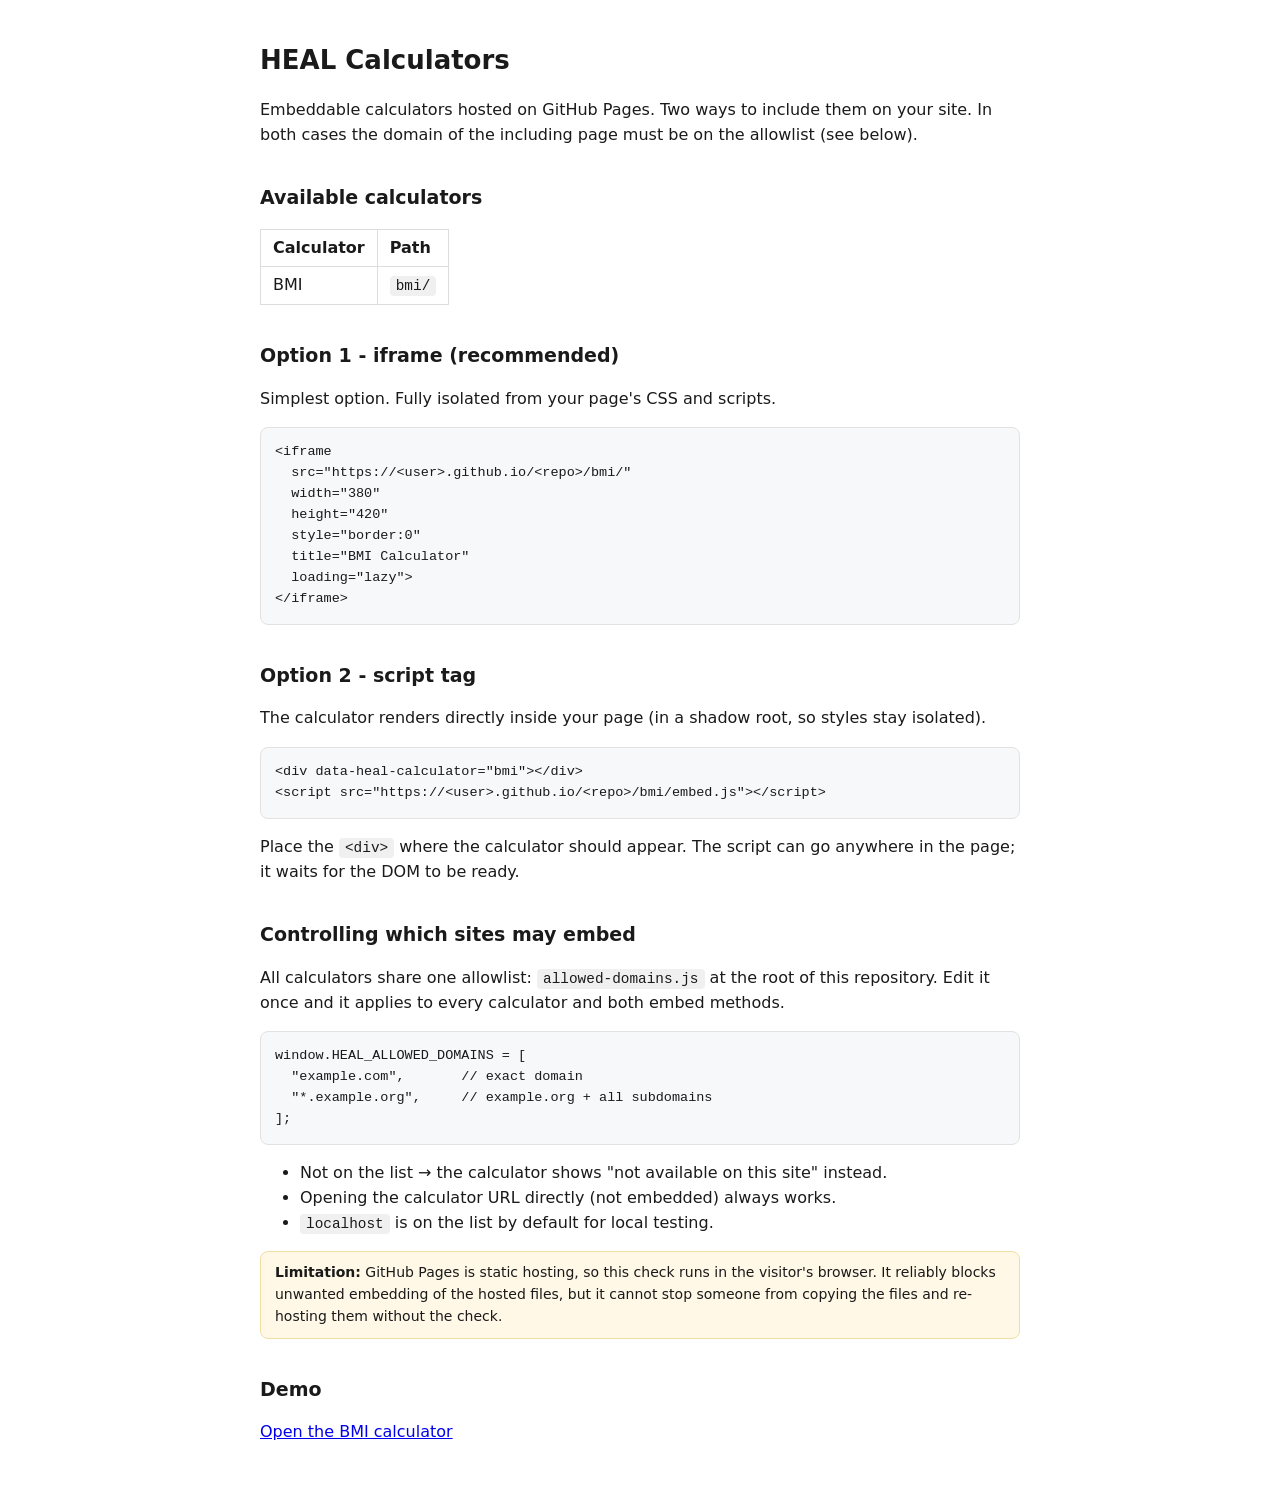
==== index.html @ 7762a685 "Add BMI calculator with embeddable calculator framework - bmi/: calculator (iframe page, script-tag " ====
<!DOCTYPE html>
<html lang="en">
<head>
  <meta charset="utf-8">
  <meta name="viewport" content="width=device-width, initial-scale=1">
  <title>HEAL Calculators - Embedding Guide</title>
  <style>
    body {
      max-width: 760px;
      margin: 40px auto;
      padding: 0 20px;
      font-family: system-ui, -apple-system, "Segoe UI", sans-serif;
      font-size: 16px;
      line-height: 1.55;
      color: #1a1a1a;
    }
    h1 { font-size: 26px; }
    h2 { font-size: 19px; margin-top: 36px; }
    code {
      background: #f0f0f0;
      padding: 2px 6px;
      border-radius: 4px;
      font-size: 0.9em;
    }
    pre {
      background: #f6f8fa;
      border: 1px solid #e2e2e2;
      border-radius: 8px;
      padding: 14px;
      overflow-x: auto;
      font-size: 13.5px;
    }
    table { border-collapse: collapse; }
    td, th { border: 1px solid #ddd; padding: 6px 12px; text-align: left; }
    .note {
      background: #fff8e6;
      border: 1px solid #f0dfa0;
      border-radius: 8px;
      padding: 10px 14px;
      font-size: 14px;
    }
  </style>
</head>
<body>
  <h1>HEAL Calculators</h1>
  <p>Embeddable calculators hosted on GitHub Pages. Two ways to include them on your site. In both cases the domain of the including page must be on the allowlist (see below).</p>

  <h2>Available calculators</h2>
  <table>
    <tr><th>Calculator</th><th>Path</th></tr>
    <tr><td>BMI</td><td><code>bmi/</code></td></tr>
  </table>

  <h2>Option 1 - iframe (recommended)</h2>
  <p>Simplest option. Fully isolated from your page's CSS and scripts.</p>
  <pre>&lt;iframe
  src="https://&lt;user&gt;.github.io/&lt;repo&gt;/bmi/"
  width="380"
  height="420"
  style="border:0"
  title="BMI Calculator"
  loading="lazy"&gt;
&lt;/iframe&gt;</pre>

  <h2>Option 2 - script tag</h2>
  <p>The calculator renders directly inside your page (in a shadow root, so styles stay isolated).</p>
  <pre>&lt;div data-heal-calculator="bmi"&gt;&lt;/div&gt;
&lt;script src="https://&lt;user&gt;.github.io/&lt;repo&gt;/bmi/embed.js"&gt;&lt;/script&gt;</pre>
  <p>Place the <code>&lt;div&gt;</code> where the calculator should appear. The script can go anywhere in the page; it waits for the DOM to be ready.</p>

  <h2>Controlling which sites may embed</h2>
  <p>All calculators share one allowlist: <code>allowed-domains.js</code> at the root of this repository. Edit it once and it applies to every calculator and both embed methods.</p>
  <pre>window.HEAL_ALLOWED_DOMAINS = [
  "example.com",       // exact domain
  "*.example.org",     // example.org + all subdomains
];</pre>
  <ul>
    <li>Not on the list &rarr; the calculator shows "not available on this site" instead.</li>
    <li>Opening the calculator URL directly (not embedded) always works.</li>
    <li><code>localhost</code> is on the list by default for local testing.</li>
  </ul>
  <p class="note"><strong>Limitation:</strong> GitHub Pages is static hosting, so this check runs in the visitor's browser. It reliably blocks unwanted embedding of the hosted files, but it cannot stop someone from copying the files and re-hosting them without the check.</p>

  <h2>Demo</h2>
  <p><a href="bmi/">Open the BMI calculator</a></p>
</body>
</html>
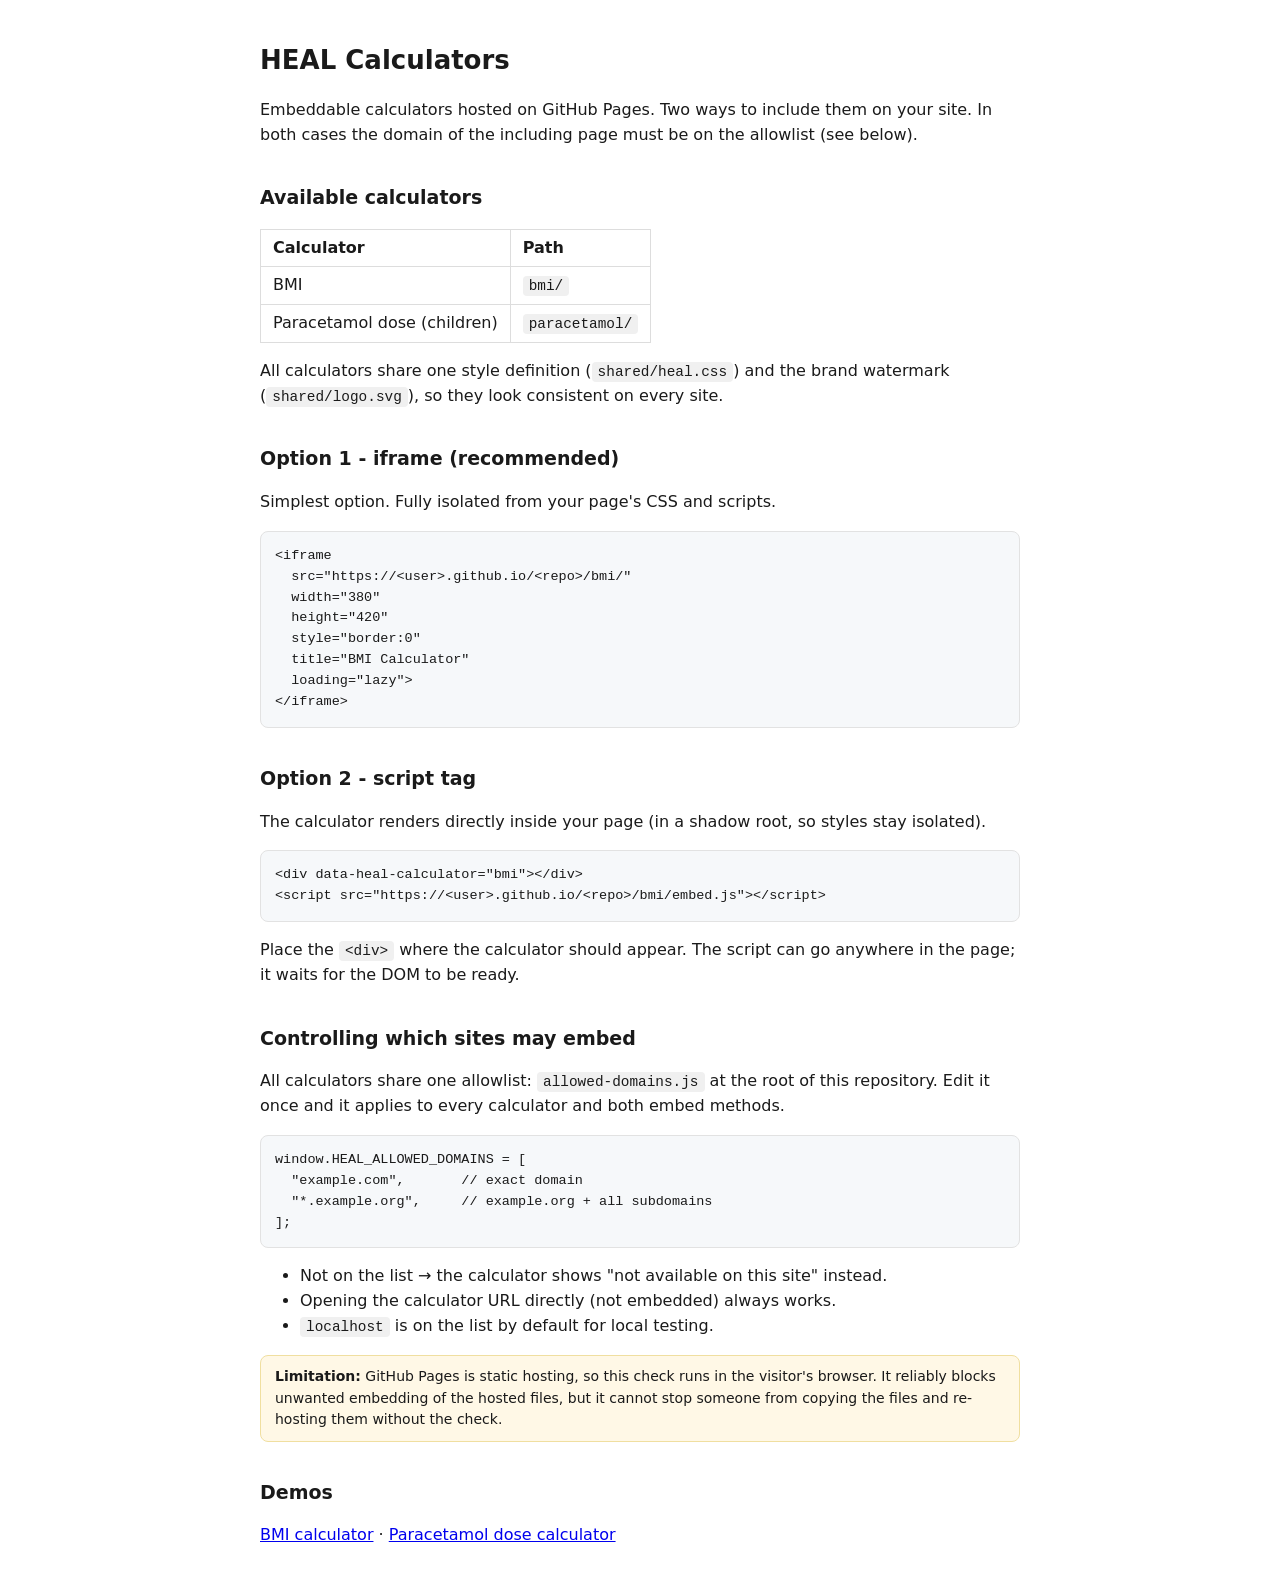
==== commit db122665: "Add paracetamol calculator, shared style definition, brand watermark - paracetamol/: weight-based ch" ====
--- a/index.html
+++ b/index.html
@@ -49,7 +49,9 @@
   <table>
     <tr><th>Calculator</th><th>Path</th></tr>
     <tr><td>BMI</td><td><code>bmi/</code></td></tr>
+    <tr><td>Paracetamol dose (children)</td><td><code>paracetamol/</code></td></tr>
   </table>
+  <p>All calculators share one style definition (<code>shared/heal.css</code>) and the brand watermark (<code>shared/logo.svg</code>), so they look consistent on every site.</p>
 
   <h2>Option 1 - iframe (recommended)</h2>
   <p>Simplest option. Fully isolated from your page's CSS and scripts.</p>
@@ -81,7 +83,10 @@
   </ul>
   <p class="note"><strong>Limitation:</strong> GitHub Pages is static hosting, so this check runs in the visitor's browser. It reliably blocks unwanted embedding of the hosted files, but it cannot stop someone from copying the files and re-hosting them without the check.</p>
 
-  <h2>Demo</h2>
-  <p><a href="bmi/">Open the BMI calculator</a></p>
+  <h2>Demos</h2>
+  <p>
+    <a href="bmi/">BMI calculator</a> ·
+    <a href="paracetamol/">Paracetamol dose calculator</a>
+  </p>
 </body>
 </html>
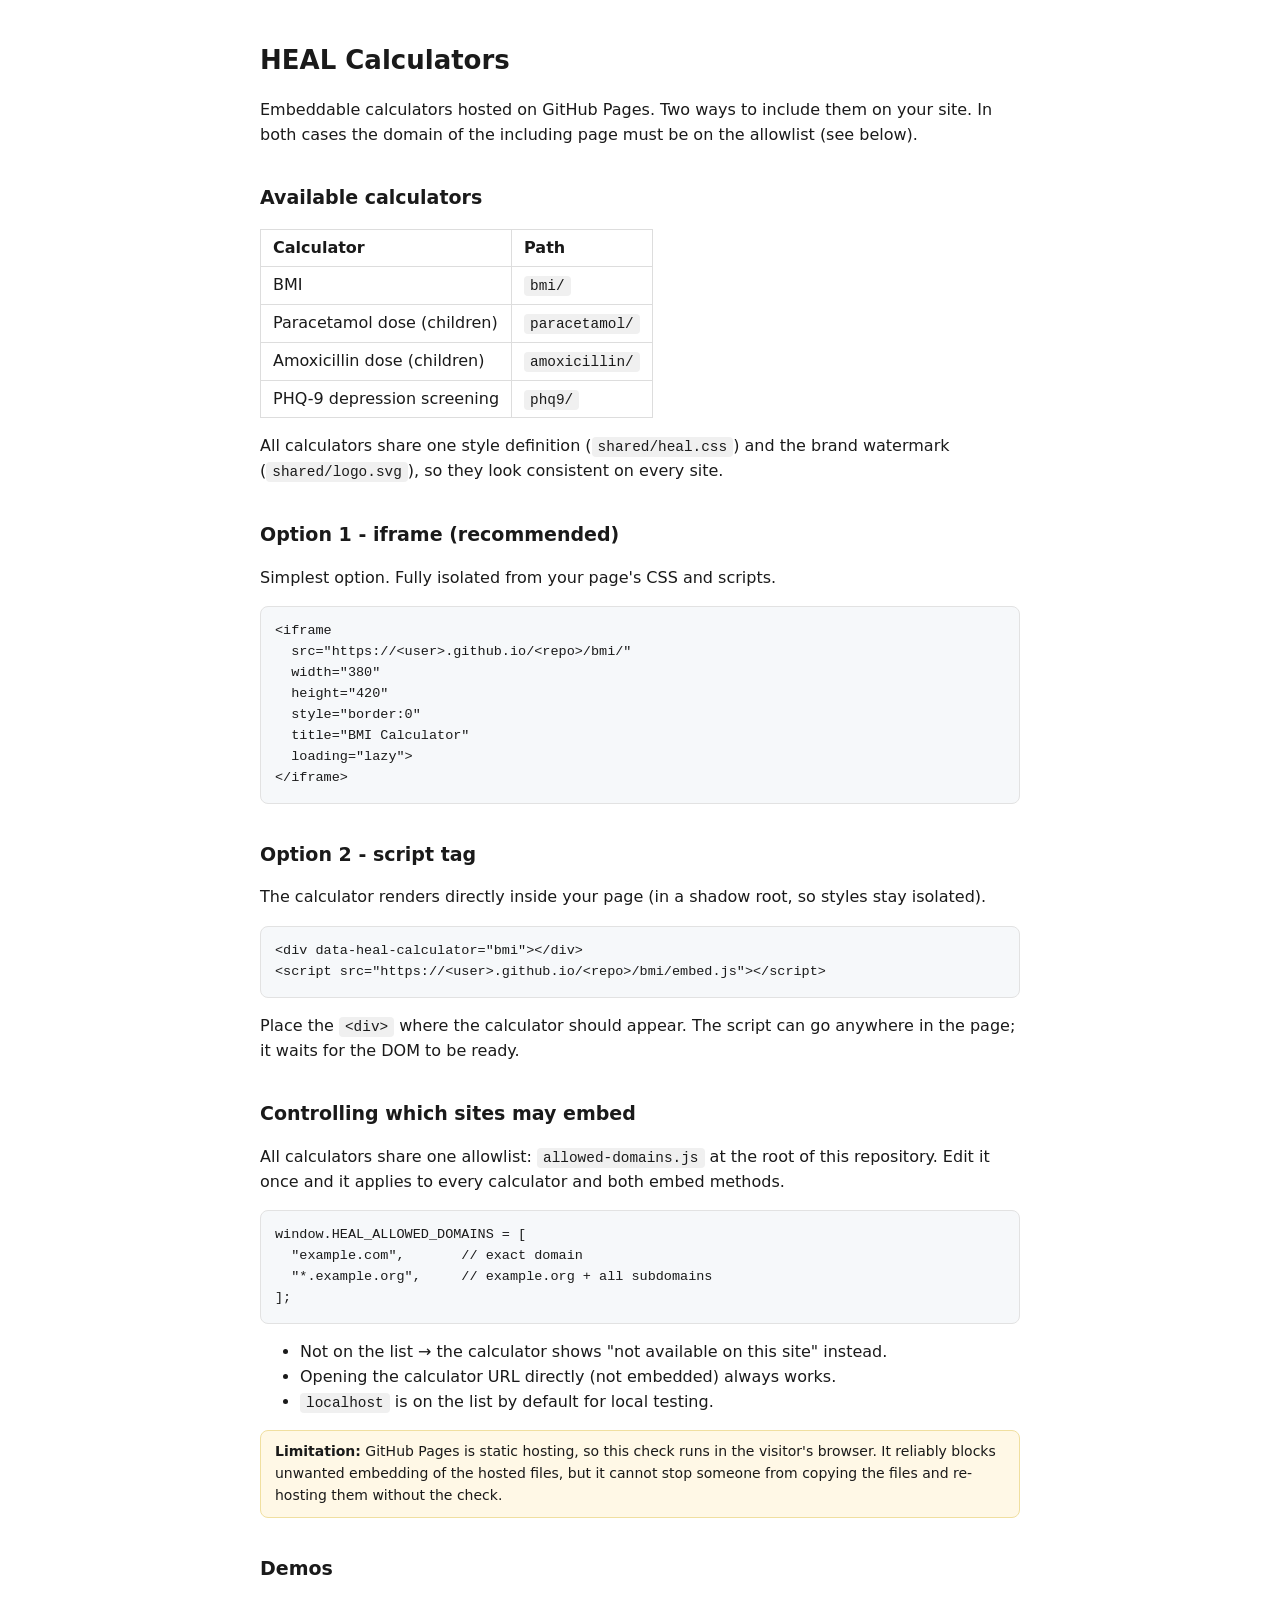
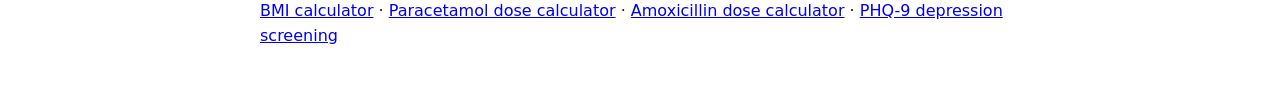
==== commit 7f65559c: "Add amoxicillin and PHQ-9, promote dose-card styles to shared css - amoxicillin/: paediatric dose ca" ====
--- a/index.html
+++ b/index.html
@@ -50,6 +50,8 @@
     <tr><th>Calculator</th><th>Path</th></tr>
     <tr><td>BMI</td><td><code>bmi/</code></td></tr>
     <tr><td>Paracetamol dose (children)</td><td><code>paracetamol/</code></td></tr>
+    <tr><td>Amoxicillin dose (children)</td><td><code>amoxicillin/</code></td></tr>
+    <tr><td>PHQ-9 depression screening</td><td><code>phq9/</code></td></tr>
   </table>
   <p>All calculators share one style definition (<code>shared/heal.css</code>) and the brand watermark (<code>shared/logo.svg</code>), so they look consistent on every site.</p>
 
@@ -86,7 +88,9 @@
   <h2>Demos</h2>
   <p>
     <a href="bmi/">BMI calculator</a> ·
-    <a href="paracetamol/">Paracetamol dose calculator</a>
+    <a href="paracetamol/">Paracetamol dose calculator</a> ·
+    <a href="amoxicillin/">Amoxicillin dose calculator</a> ·
+    <a href="phq9/">PHQ-9 depression screening</a>
   </p>
 </body>
 </html>
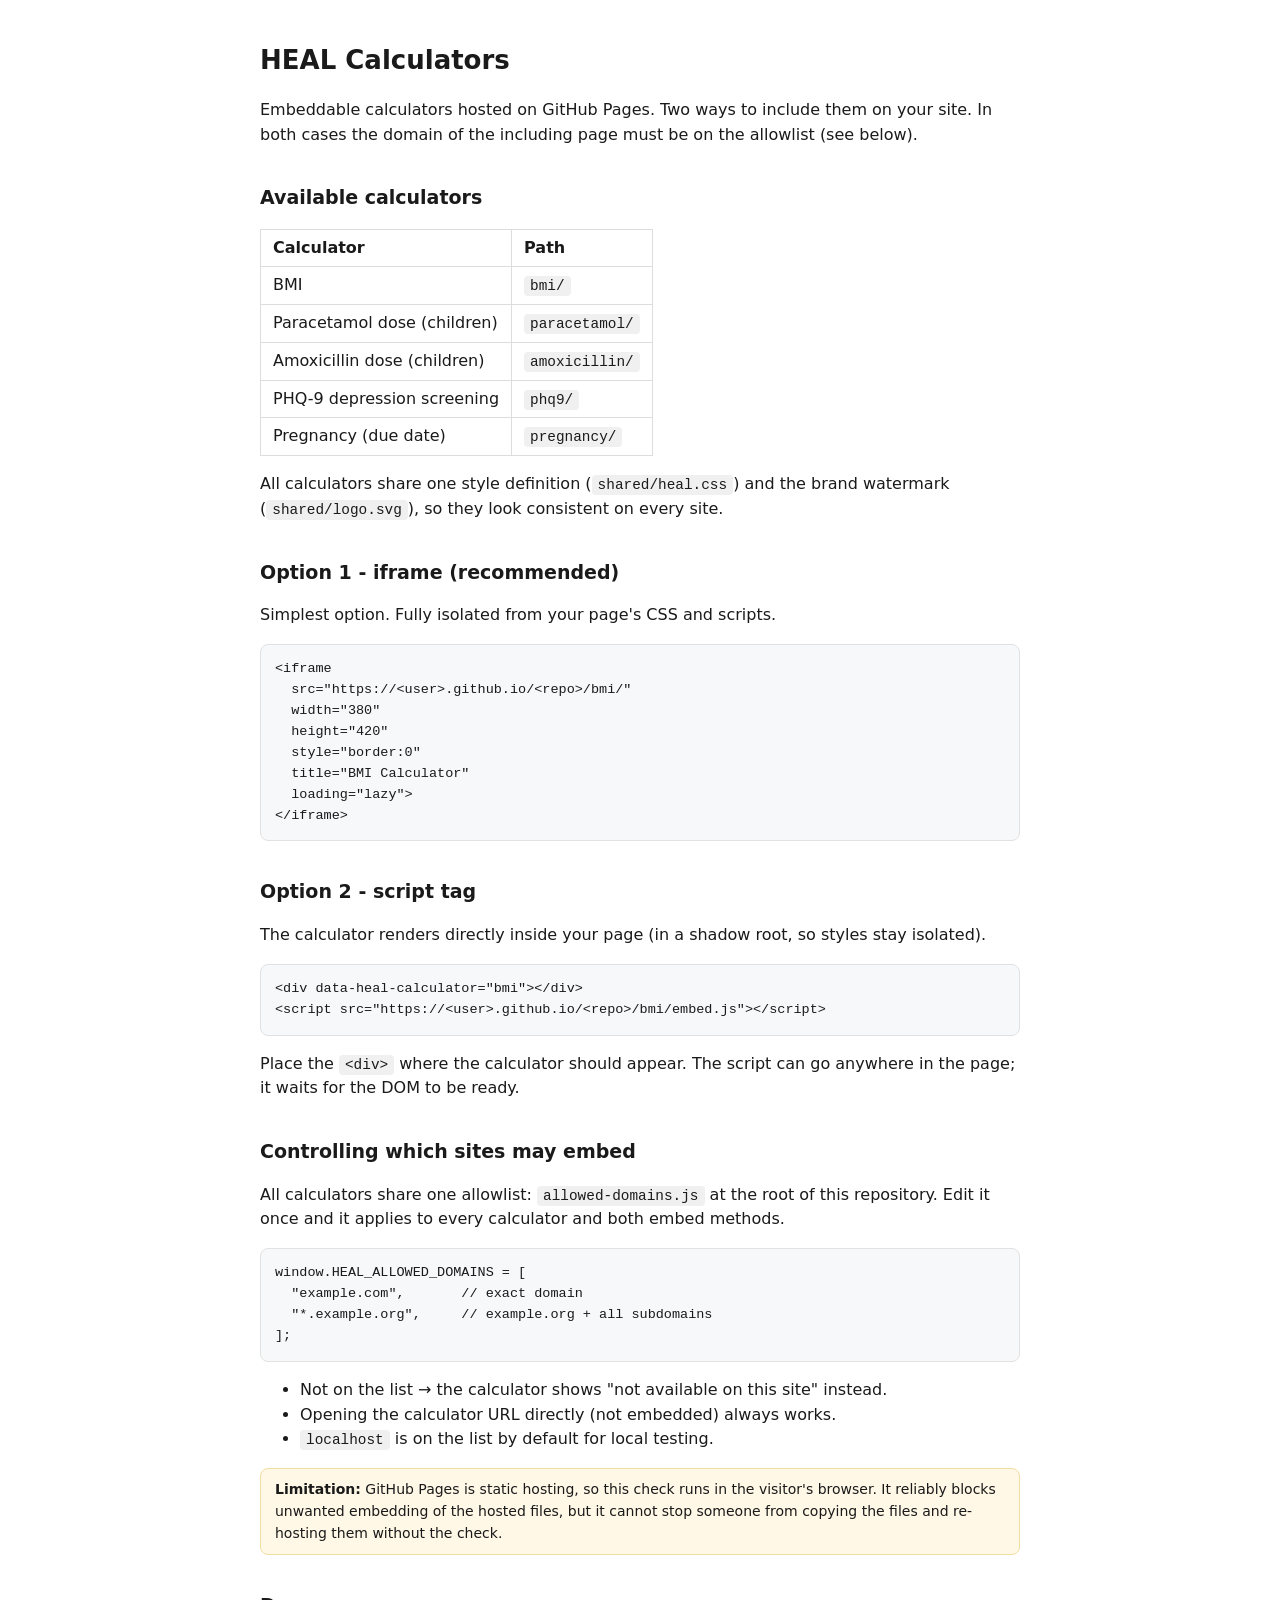
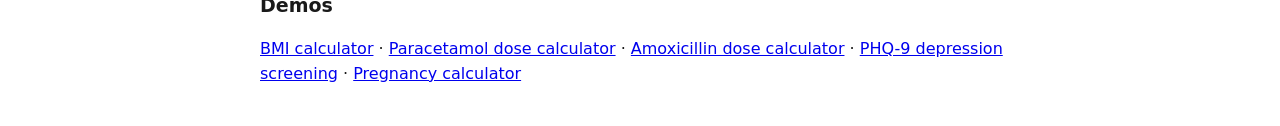
==== commit 4311e1b6: "Add pregnancy calculator, PHQ-9 wizard redesign, paracetamol mL rounding revert - pregnancy/: 8 mode" ====
--- a/index.html
+++ b/index.html
@@ -52,6 +52,7 @@
     <tr><td>Paracetamol dose (children)</td><td><code>paracetamol/</code></td></tr>
     <tr><td>Amoxicillin dose (children)</td><td><code>amoxicillin/</code></td></tr>
     <tr><td>PHQ-9 depression screening</td><td><code>phq9/</code></td></tr>
+    <tr><td>Pregnancy (due date)</td><td><code>pregnancy/</code></td></tr>
   </table>
   <p>All calculators share one style definition (<code>shared/heal.css</code>) and the brand watermark (<code>shared/logo.svg</code>), so they look consistent on every site.</p>
 
@@ -90,7 +91,8 @@
     <a href="bmi/">BMI calculator</a> ·
     <a href="paracetamol/">Paracetamol dose calculator</a> ·
     <a href="amoxicillin/">Amoxicillin dose calculator</a> ·
-    <a href="phq9/">PHQ-9 depression screening</a>
+    <a href="phq9/">PHQ-9 depression screening</a> ·
+    <a href="pregnancy/">Pregnancy calculator</a>
   </p>
 </body>
 </html>
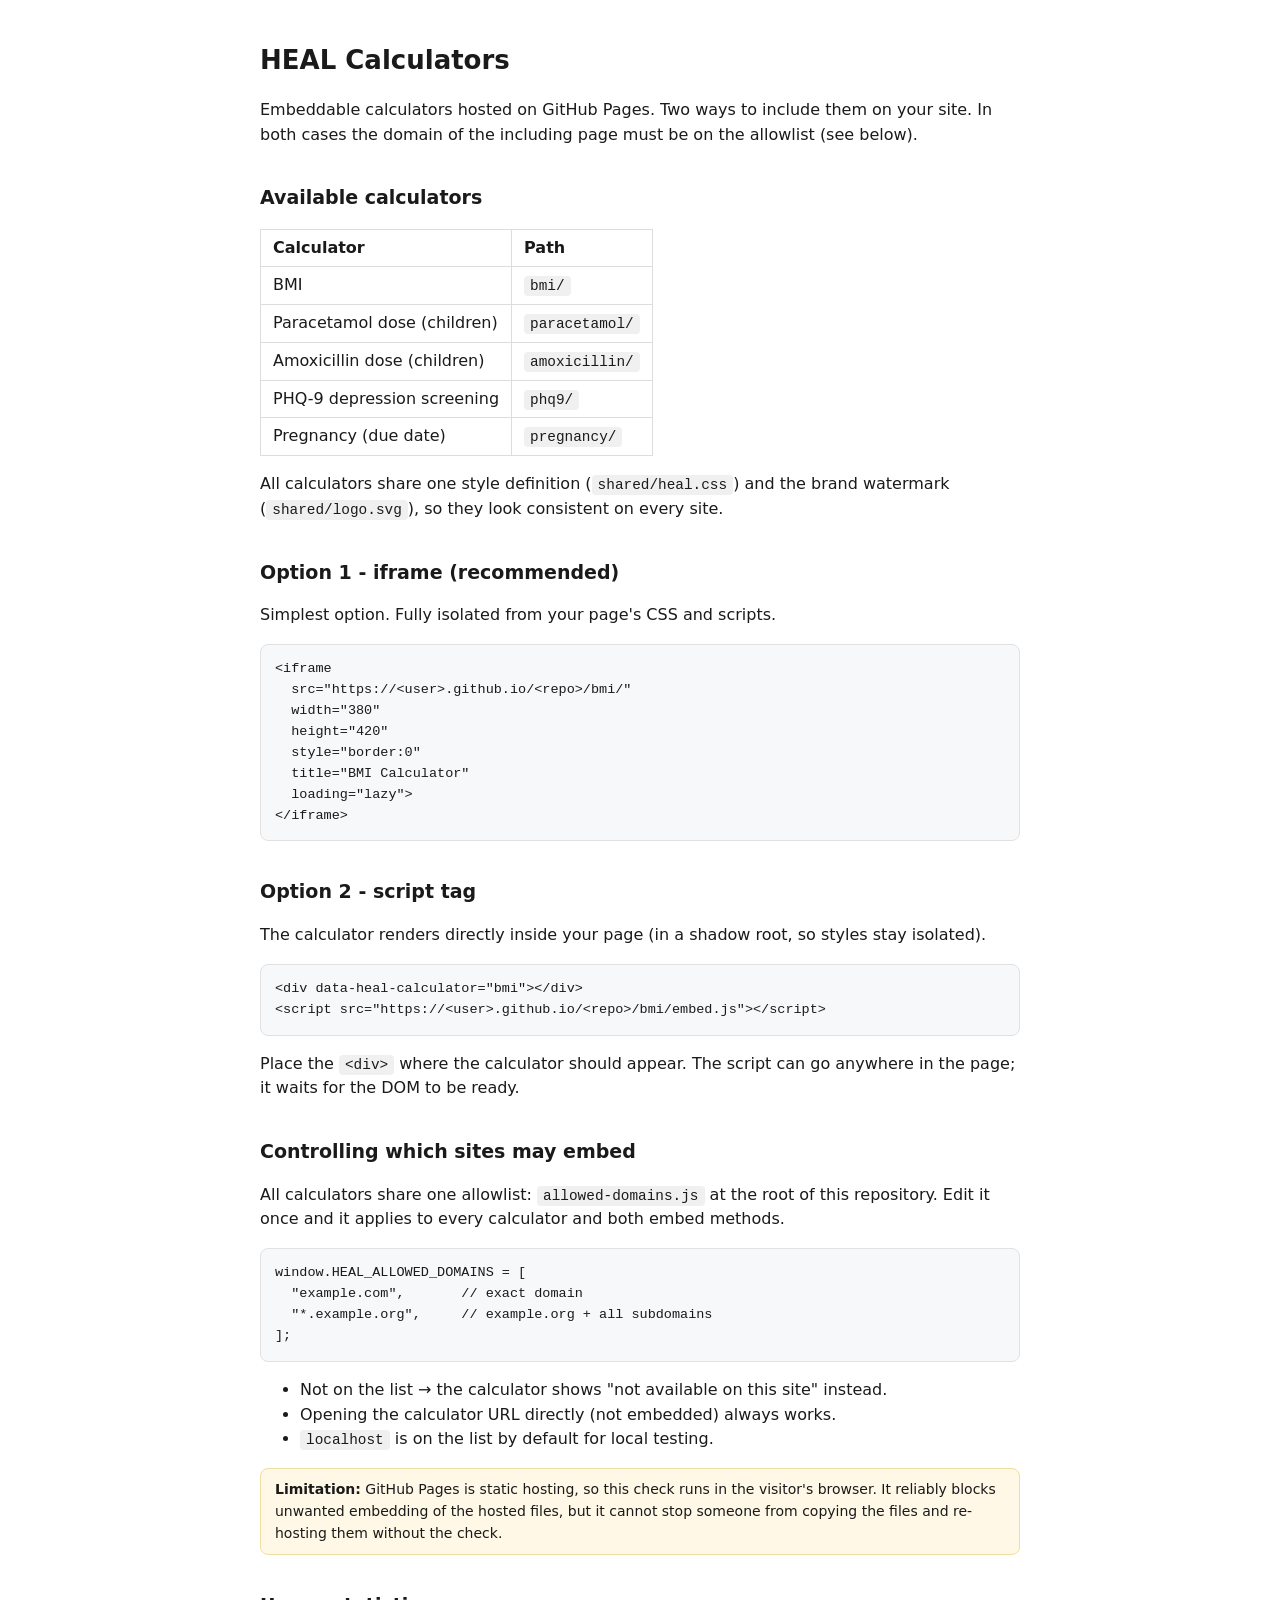
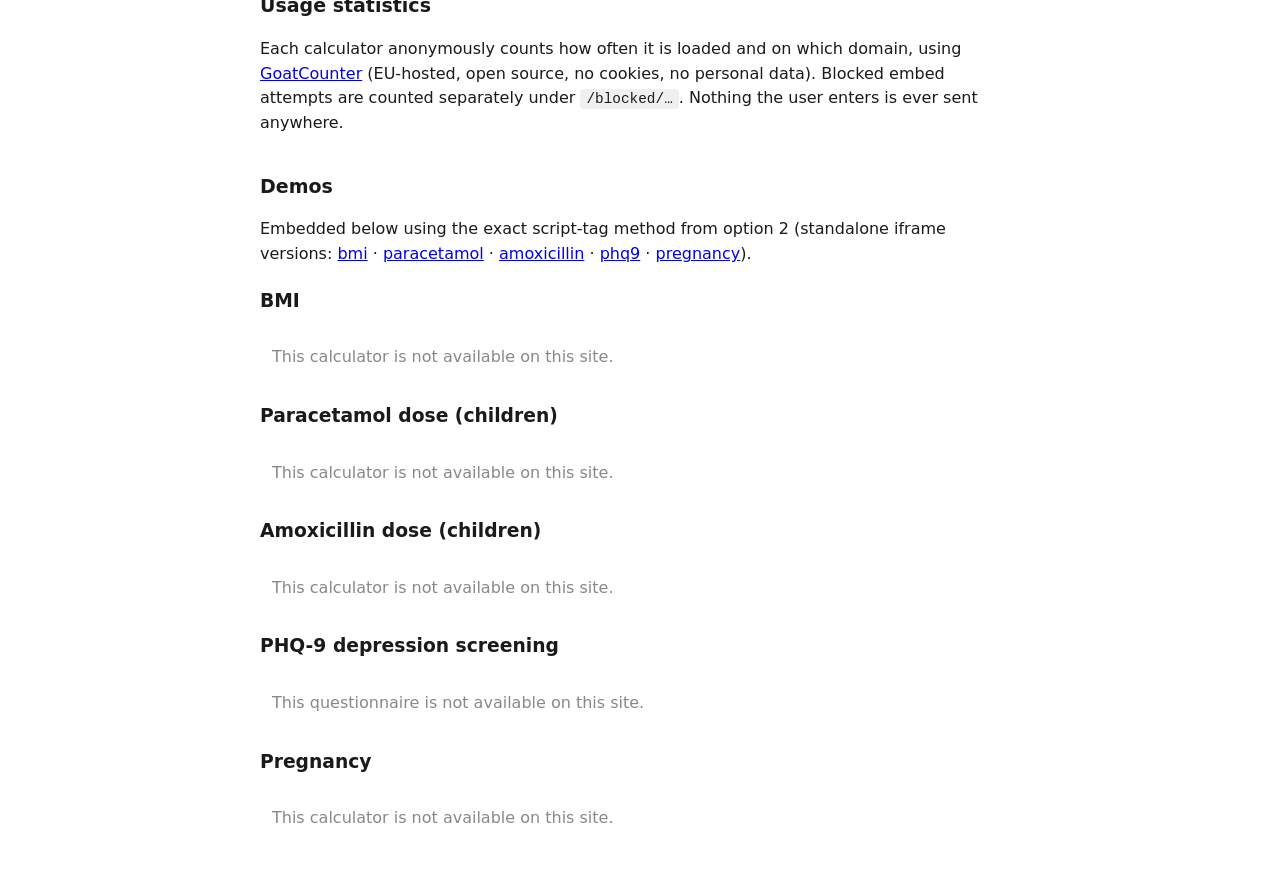
==== commit 5f23c136: "Add GoatCounter usage analytics, live embed demos on docs page - shared/analytics.js: anonymous per-" ====
--- a/index.html
+++ b/index.html
@@ -86,13 +86,30 @@
   </ul>
   <p class="note"><strong>Limitation:</strong> GitHub Pages is static hosting, so this check runs in the visitor's browser. It reliably blocks unwanted embedding of the hosted files, but it cannot stop someone from copying the files and re-hosting them without the check.</p>
 
+  <h2>Usage statistics</h2>
+  <p>Each calculator anonymously counts how often it is loaded and on which domain, using <a href="https://www.goatcounter.com">GoatCounter</a> (EU-hosted, open source, no cookies, no personal data). Blocked embed attempts are counted separately under <code>/blocked/…</code>. Nothing the user enters is ever sent anywhere.</p>
+
   <h2>Demos</h2>
-  <p>
-    <a href="bmi/">BMI calculator</a> ·
-    <a href="paracetamol/">Paracetamol dose calculator</a> ·
-    <a href="amoxicillin/">Amoxicillin dose calculator</a> ·
-    <a href="phq9/">PHQ-9 depression screening</a> ·
-    <a href="pregnancy/">Pregnancy calculator</a>
-  </p>
+  <p>Embedded below using the exact script-tag method from option 2 (standalone iframe versions: <a href="bmi/">bmi</a> · <a href="paracetamol/">paracetamol</a> · <a href="amoxicillin/">amoxicillin</a> · <a href="phq9/">phq9</a> · <a href="pregnancy/">pregnancy</a>).</p>
+
+  <h3>BMI</h3>
+  <div data-heal-calculator="bmi"></div>
+  <script src="bmi/embed.js"></script>
+
+  <h3>Paracetamol dose (children)</h3>
+  <div data-heal-calculator="paracetamol"></div>
+  <script src="paracetamol/embed.js"></script>
+
+  <h3>Amoxicillin dose (children)</h3>
+  <div data-heal-calculator="amoxicillin"></div>
+  <script src="amoxicillin/embed.js"></script>
+
+  <h3>PHQ-9 depression screening</h3>
+  <div data-heal-calculator="phq9"></div>
+  <script src="phq9/embed.js"></script>
+
+  <h3>Pregnancy</h3>
+  <div data-heal-calculator="pregnancy"></div>
+  <script src="pregnancy/embed.js"></script>
 </body>
 </html>
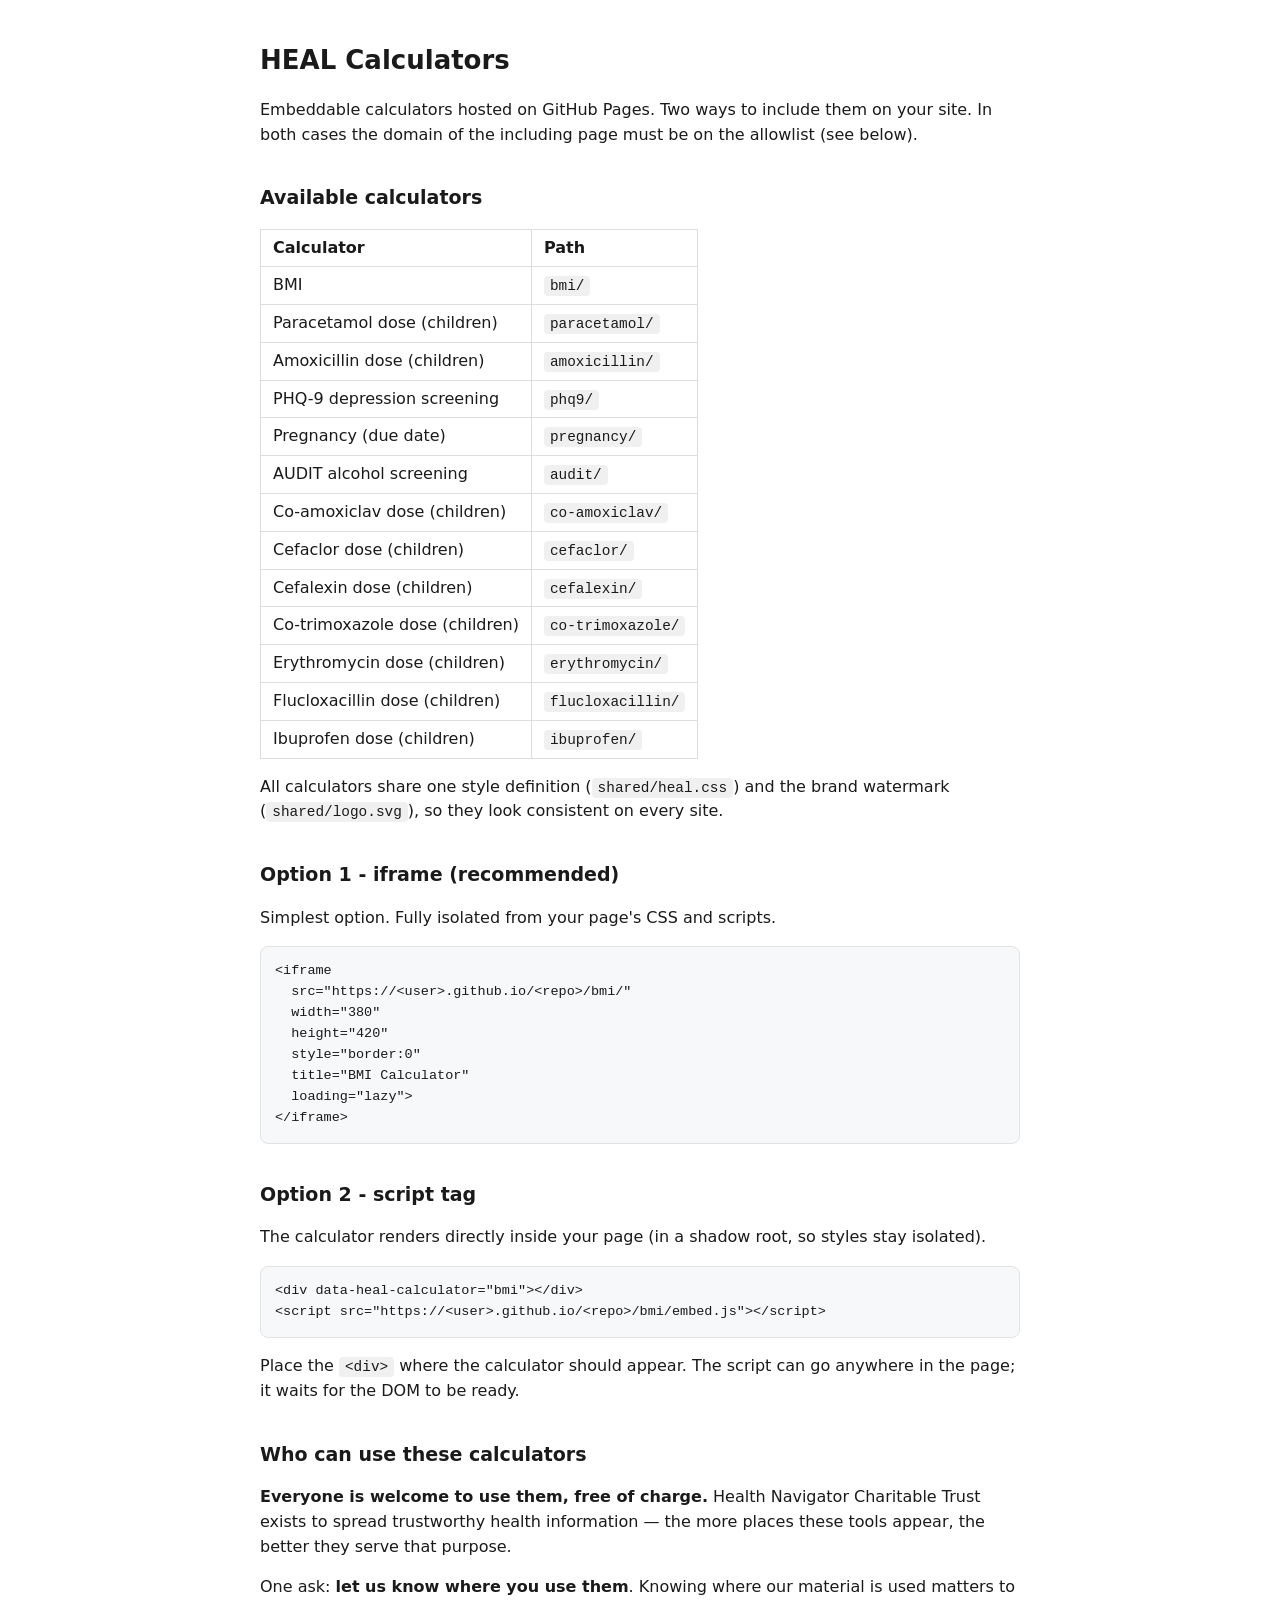
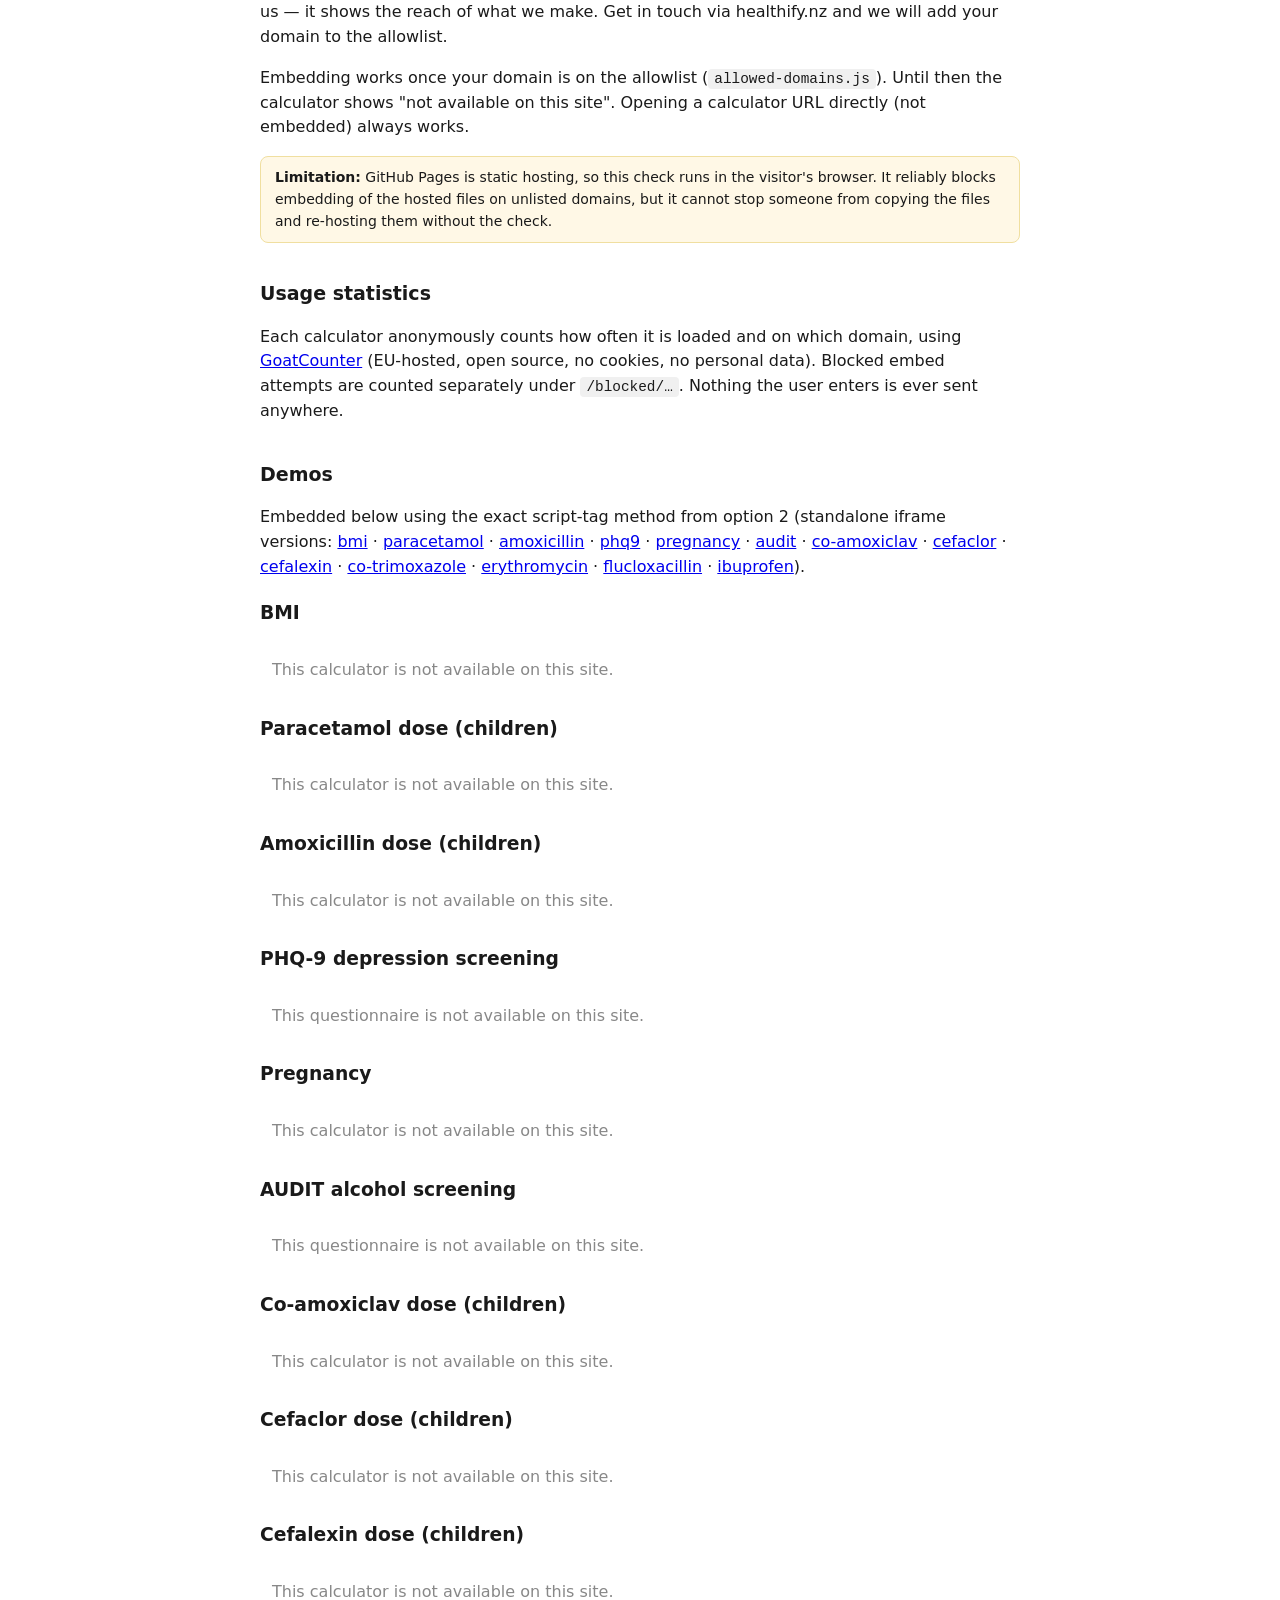
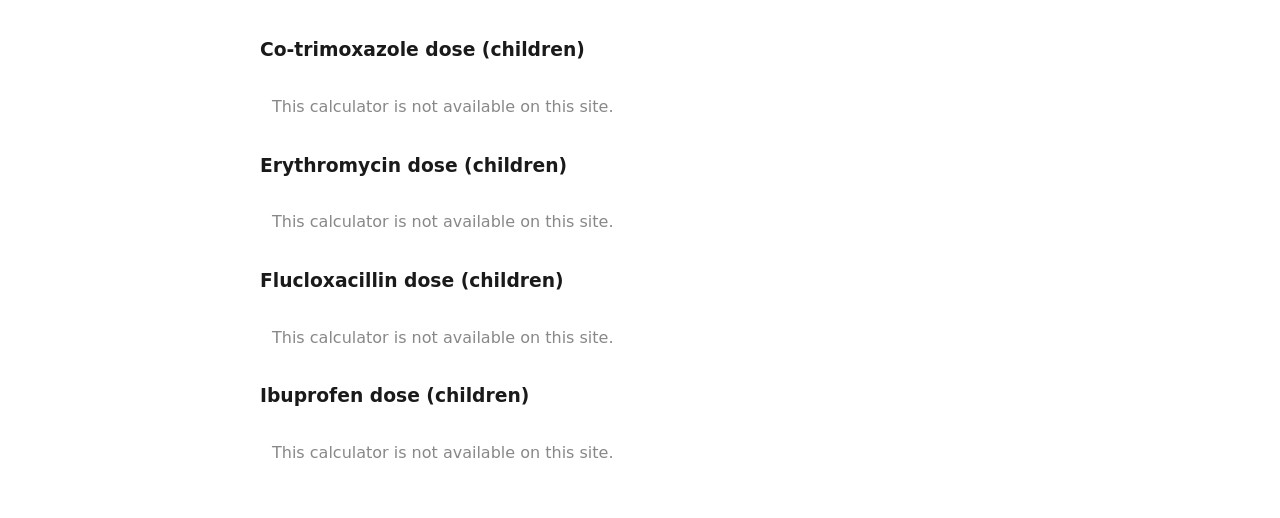
==== commit de825733: "Add AUDIT + 7 paediatric drug calculators, open-invite policy copy - audit/: WHO AUDIT wizard (10 it" ====
--- a/index.html
+++ b/index.html
@@ -53,6 +53,14 @@
     <tr><td>Amoxicillin dose (children)</td><td><code>amoxicillin/</code></td></tr>
     <tr><td>PHQ-9 depression screening</td><td><code>phq9/</code></td></tr>
     <tr><td>Pregnancy (due date)</td><td><code>pregnancy/</code></td></tr>
+    <tr><td>AUDIT alcohol screening</td><td><code>audit/</code></td></tr>
+    <tr><td>Co-amoxiclav dose (children)</td><td><code>co-amoxiclav/</code></td></tr>
+    <tr><td>Cefaclor dose (children)</td><td><code>cefaclor/</code></td></tr>
+    <tr><td>Cefalexin dose (children)</td><td><code>cefalexin/</code></td></tr>
+    <tr><td>Co-trimoxazole dose (children)</td><td><code>co-trimoxazole/</code></td></tr>
+    <tr><td>Erythromycin dose (children)</td><td><code>erythromycin/</code></td></tr>
+    <tr><td>Flucloxacillin dose (children)</td><td><code>flucloxacillin/</code></td></tr>
+    <tr><td>Ibuprofen dose (children)</td><td><code>ibuprofen/</code></td></tr>
   </table>
   <p>All calculators share one style definition (<code>shared/heal.css</code>) and the brand watermark (<code>shared/logo.svg</code>), so they look consistent on every site.</p>
 
@@ -73,24 +81,17 @@
 &lt;script src="https://&lt;user&gt;.github.io/&lt;repo&gt;/bmi/embed.js"&gt;&lt;/script&gt;</pre>
   <p>Place the <code>&lt;div&gt;</code> where the calculator should appear. The script can go anywhere in the page; it waits for the DOM to be ready.</p>
 
-  <h2>Controlling which sites may embed</h2>
-  <p>All calculators share one allowlist: <code>allowed-domains.js</code> at the root of this repository. Edit it once and it applies to every calculator and both embed methods.</p>
-  <pre>window.HEAL_ALLOWED_DOMAINS = [
-  "example.com",       // exact domain
-  "*.example.org",     // example.org + all subdomains
-];</pre>
-  <ul>
-    <li>Not on the list &rarr; the calculator shows "not available on this site" instead.</li>
-    <li>Opening the calculator URL directly (not embedded) always works.</li>
-    <li><code>localhost</code> is on the list by default for local testing.</li>
-  </ul>
-  <p class="note"><strong>Limitation:</strong> GitHub Pages is static hosting, so this check runs in the visitor's browser. It reliably blocks unwanted embedding of the hosted files, but it cannot stop someone from copying the files and re-hosting them without the check.</p>
+  <h2>Who can use these calculators</h2>
+  <p><strong>Everyone is welcome to use them, free of charge.</strong> Health Navigator Charitable Trust exists to spread trustworthy health information — the more places these tools appear, the better they serve that purpose.</p>
+  <p>One ask: <strong>let us know where you use them</strong>. Knowing where our material is used matters to us — it shows the reach of what we make. Get in touch via healthify.nz and we will add your domain to the allowlist.</p>
+  <p>Embedding works once your domain is on the allowlist (<code>allowed-domains.js</code>). Until then the calculator shows "not available on this site". Opening a calculator URL directly (not embedded) always works.</p>
+  <p class="note"><strong>Limitation:</strong> GitHub Pages is static hosting, so this check runs in the visitor's browser. It reliably blocks embedding of the hosted files on unlisted domains, but it cannot stop someone from copying the files and re-hosting them without the check.</p>
 
   <h2>Usage statistics</h2>
   <p>Each calculator anonymously counts how often it is loaded and on which domain, using <a href="https://www.goatcounter.com">GoatCounter</a> (EU-hosted, open source, no cookies, no personal data). Blocked embed attempts are counted separately under <code>/blocked/…</code>. Nothing the user enters is ever sent anywhere.</p>
 
   <h2>Demos</h2>
-  <p>Embedded below using the exact script-tag method from option 2 (standalone iframe versions: <a href="bmi/">bmi</a> · <a href="paracetamol/">paracetamol</a> · <a href="amoxicillin/">amoxicillin</a> · <a href="phq9/">phq9</a> · <a href="pregnancy/">pregnancy</a>).</p>
+  <p>Embedded below using the exact script-tag method from option 2 (standalone iframe versions: <a href="bmi/">bmi</a> · <a href="paracetamol/">paracetamol</a> · <a href="amoxicillin/">amoxicillin</a> · <a href="phq9/">phq9</a> · <a href="pregnancy/">pregnancy</a> · <a href="audit/">audit</a> · <a href="co-amoxiclav/">co-amoxiclav</a> · <a href="cefaclor/">cefaclor</a> · <a href="cefalexin/">cefalexin</a> · <a href="co-trimoxazole/">co-trimoxazole</a> · <a href="erythromycin/">erythromycin</a> · <a href="flucloxacillin/">flucloxacillin</a> · <a href="ibuprofen/">ibuprofen</a>).</p>
 
   <h3>BMI</h3>
   <div data-heal-calculator="bmi"></div>
@@ -111,5 +112,37 @@
   <h3>Pregnancy</h3>
   <div data-heal-calculator="pregnancy"></div>
   <script src="pregnancy/embed.js"></script>
+
+  <h3>AUDIT alcohol screening</h3>
+  <div data-heal-calculator="audit"></div>
+  <script src="audit/embed.js"></script>
+
+  <h3>Co-amoxiclav dose (children)</h3>
+  <div data-heal-calculator="co-amoxiclav"></div>
+  <script src="co-amoxiclav/embed.js"></script>
+
+  <h3>Cefaclor dose (children)</h3>
+  <div data-heal-calculator="cefaclor"></div>
+  <script src="cefaclor/embed.js"></script>
+
+  <h3>Cefalexin dose (children)</h3>
+  <div data-heal-calculator="cefalexin"></div>
+  <script src="cefalexin/embed.js"></script>
+
+  <h3>Co-trimoxazole dose (children)</h3>
+  <div data-heal-calculator="co-trimoxazole"></div>
+  <script src="co-trimoxazole/embed.js"></script>
+
+  <h3>Erythromycin dose (children)</h3>
+  <div data-heal-calculator="erythromycin"></div>
+  <script src="erythromycin/embed.js"></script>
+
+  <h3>Flucloxacillin dose (children)</h3>
+  <div data-heal-calculator="flucloxacillin"></div>
+  <script src="flucloxacillin/embed.js"></script>
+
+  <h3>Ibuprofen dose (children)</h3>
+  <div data-heal-calculator="ibuprofen"></div>
+  <script src="ibuprofen/embed.js"></script>
 </body>
 </html>
